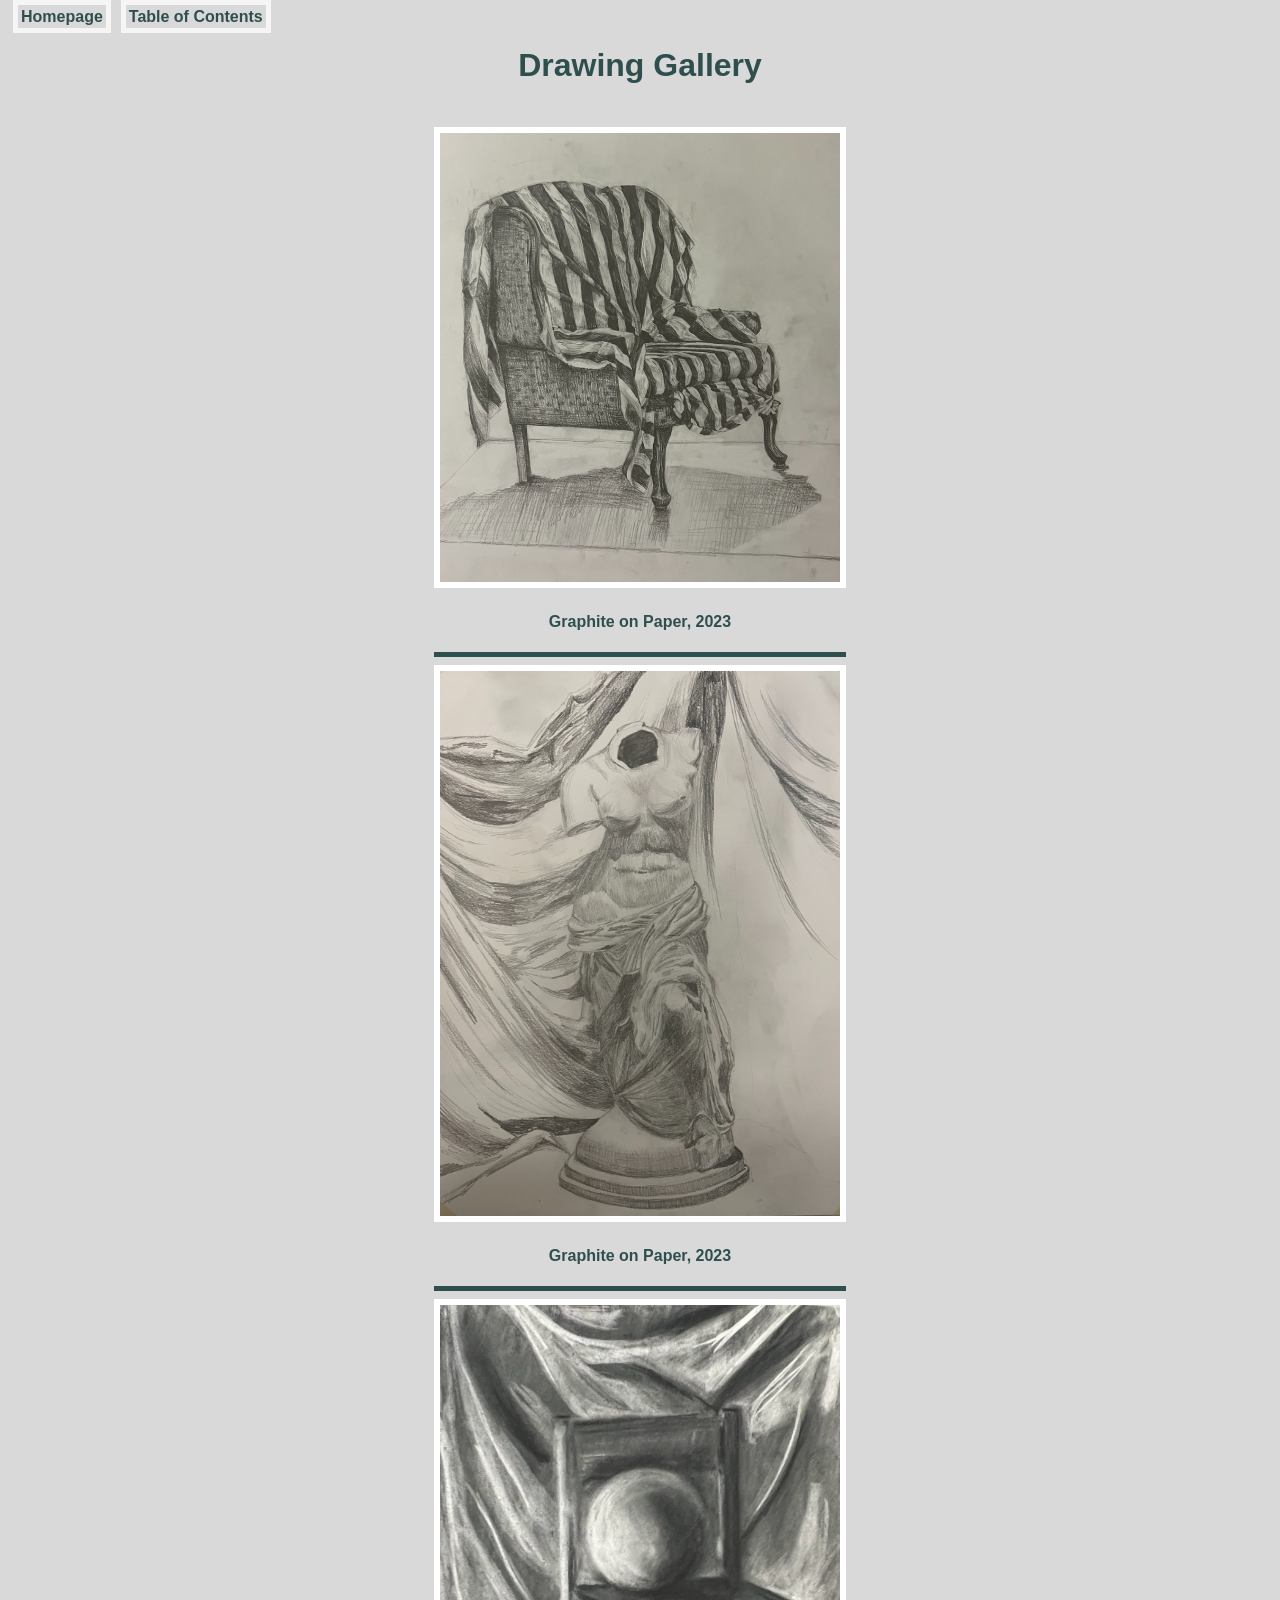
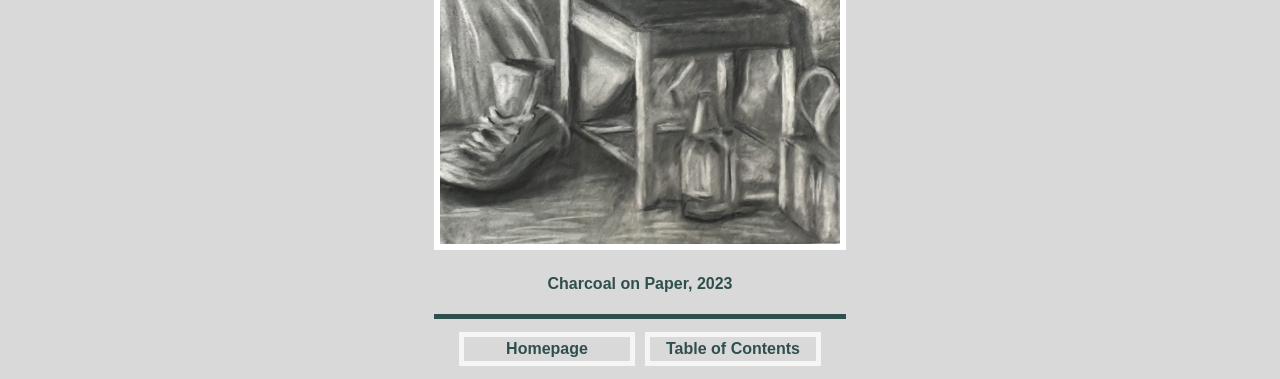
==== Drawing_Gallery.html @ 5d08d079 "initial commit" ====
<!DOCTYPE html>
<html lang="en">
<head>
    <meta charset="UTF-8">
    <meta name="viewport" content="width=device-width, initial-scale=1.0">
    <title>Drawing Gallery</title>
    <link rel="stylesheet" href="style.portfolio.css" type="text/css">
</head>
<body>
    <a id="toplink" href="Index.html">Homepage</a><a id="toplink" href="Table_of_Contents.html">Table of Contents</a>
    <div class="container-center">
    <h1>Drawing Gallery</h1>
    <hr>
    <div style="text-align: center;">
        <img src="Videos+Images/Chair_Drawing.png" alt="Drawing of a chair with a striped piece of fabric draped over it">
        <h4>Graphite on Paper, 2023</h4>
        <hr>
        <img src="Videos+Images/Statue_Drawing.png" alt="Drawing of a statue">
        <h4>Graphite on Paper, 2023</h4>
        <hr>
        <img src="Videos+Images/Still_Life_Drawing.png" alt="Drawing of a chair with a ball sitting on top of it and a shoe and bottle in front of it">
        <h4>Charcoal on Paper, 2023</h4>
        <hr>
        <a id="regular" href="Index.html">Homepage</a><a id="regular" href="Table_of_Contents.html">Table of Contents</a>
    </div>
    </div>
    
</body>
</html>
---- style.portfolio.css ----
body {
    background-color: rgb(217, 217, 217);
}

img {
    border: 5pt solid white;
    width: 400px
}

h1 {
    color: darkslategray;
    font-family: 'Lucida Sans', 'Lucida Sans Regular', 'Lucida Grande', 'Lucida Sans Unicode', Geneva, Verdana, sans-serif;
    font-weight: bold;
    text-align: center
}

h3 {
    color: dimgray;
    font-family: 'Lucida Sans', 'Lucida Sans Regular', 'Lucida Grande', 'Lucida Sans Unicode', Geneva, Verdana, sans-serif;
    text-align: center;
}

h4 {
    color: darkslategray;
    font-family: 'Lucida Sans', 'Lucida Sans Regular', 'Lucida Grande', 'Lucida Sans Unicode', Geneva, Verdana, sans-serif;
    font-weight: bold;
    text-align: center
}

p {
    color: darkslategray;
    font-family: 'Lucida Sans', 'Lucida Sans Regular', 'Lucida Grande', 'Lucida Sans Unicode', Geneva, Verdana, sans-serif;
    font-weight: bold;
    text-align: center;
    font-size: 14pt;
    margin: 15pt;
    margin-left: 30pt;
    margin-right: 30pt
}

#regular {
    font-family: 'Lucida Sans', 'Lucida Sans Regular', 'Lucida Grande', 'Lucida Sans Unicode', Geneva, Verdana, sans-serif;
    font-weight: bold;
    padding: 3px;
    border: 5px solid whitesmoke;
    text-decoration: none;
    color: darkslategray;
    display: inline-block;
    width: 160px;
    margin: 5px;
}

#toplink {
    font-family: 'Lucida Sans', 'Lucida Sans Regular', 'Lucida Grande', 'Lucida Sans Unicode', Geneva, Verdana, sans-serif;
    font-weight: bold;
    padding: 3px;
    border: 5px solid whitesmoke;
    text-decoration: none;
    color: darkslategray;
    margin: 5px;
}

#regular:hover {
    border: 5px solid whitesmoke;
    background-color: whitesmoke
}

#toplink:hover {
    border: 5px solid whitesmoke;
    background-color: whitesmoke;
}

footer {
    color: dimgray;
    font-family: 'Lucida Sans', 'Lucida Sans Regular', 'Lucida Grande', 'Lucida Sans Unicode', Geneva, Verdana, sans-serif;
    text-align: center;
    font-weight: bold;
}

hr {
    border: none;
    height: 5px;
    background-color: darkslategrey;

}

ul {
    color: darkslategray;
    font-family: 'Lucida Sans', 'Lucida Sans Regular', 'Lucida Grande', 'Lucida Sans Unicode', Geneva, Verdana, sans-serif;
    font-weight: bold;
    text-align: center;
    font-size: 14pt;
    list-style-type:disc;
}

li {
    padding:5px
}

table {
    text-align: center;
    border: 3px solid darkslategrey;
    border-collapse: collapse;
}

td {
    border: 3px solid darkslategray;
    padding: 5px;

}

.center-table {
    margin-left: auto;
    margin-right: auto;
}

#footer {
    color: darkslategray;
}

#list {
    display: inline-block;
    
    
}

.center-list {
    text-align: center;
}

.container-center {
  display: flex;
  flex-direction: column;
  justify-content: center;
  align-items: center;
  flex-wrap: wrap;
}

.home_flex {
    display: flex
}
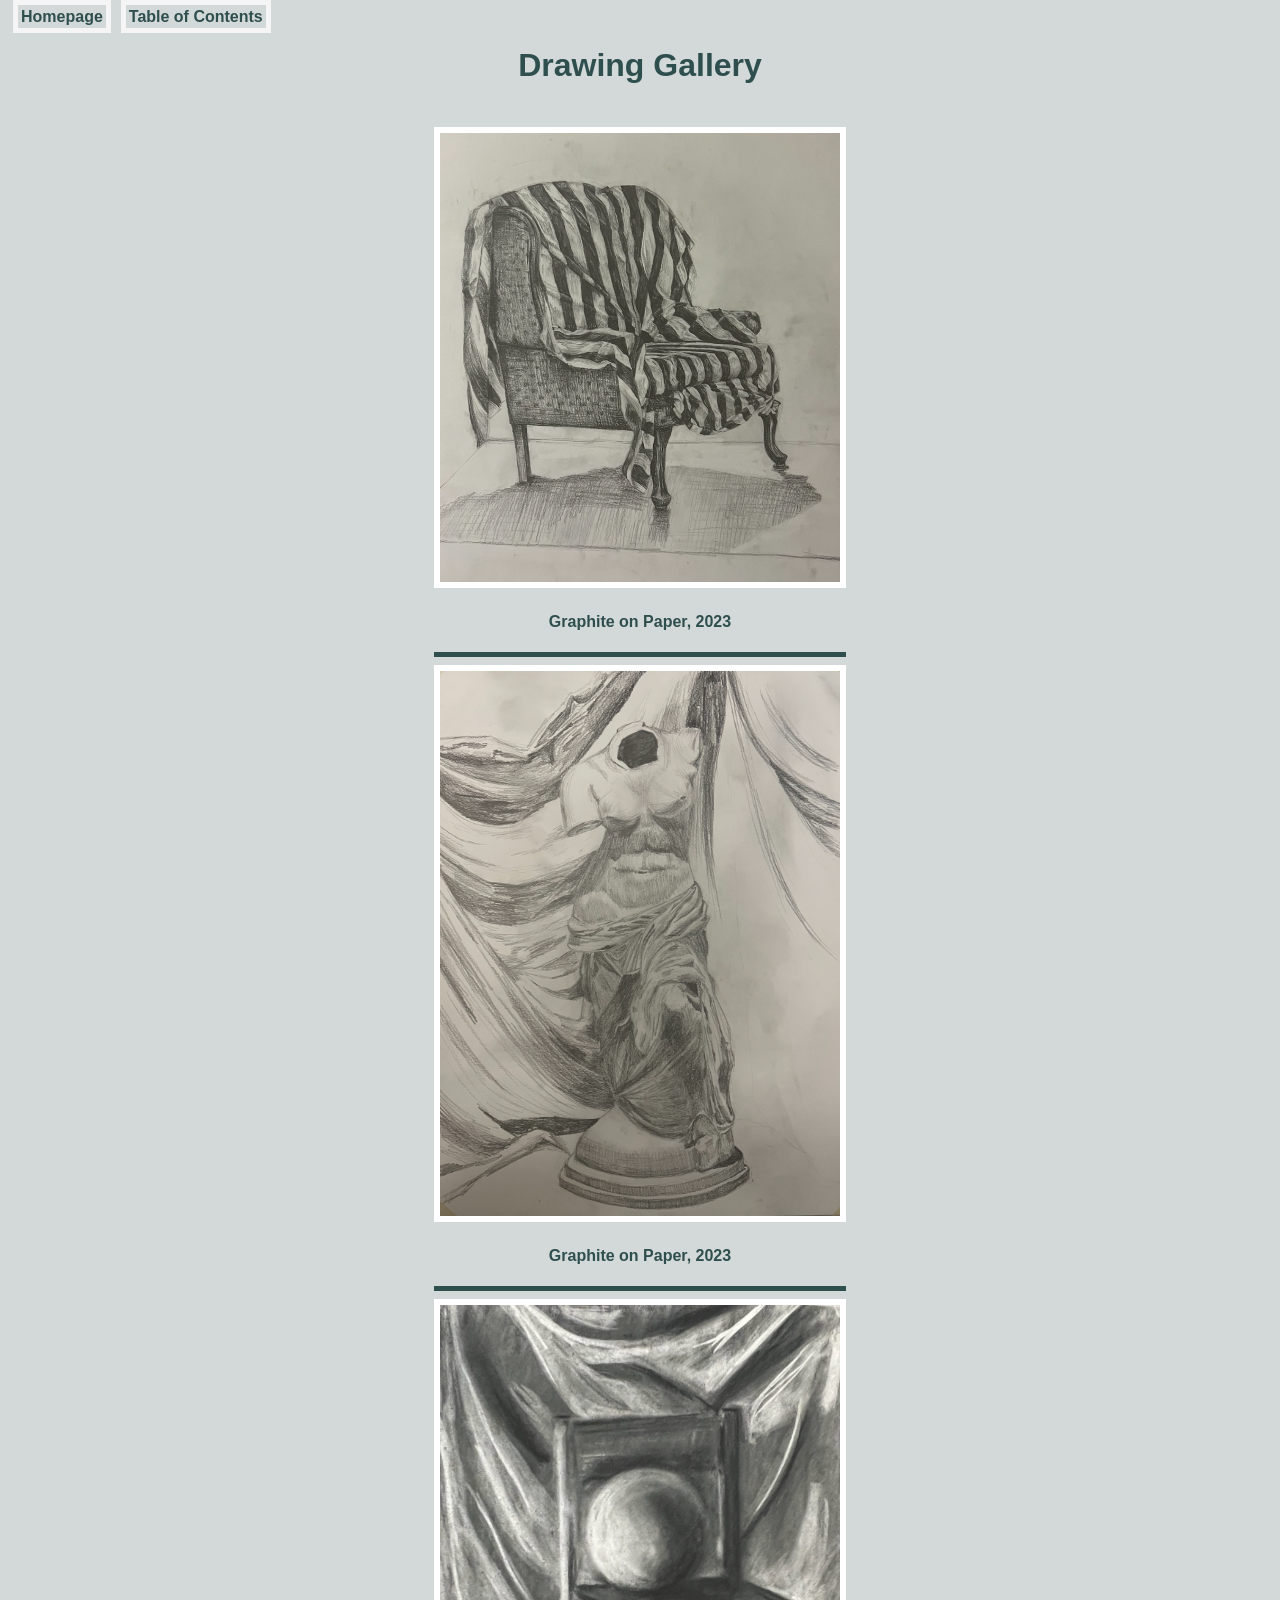
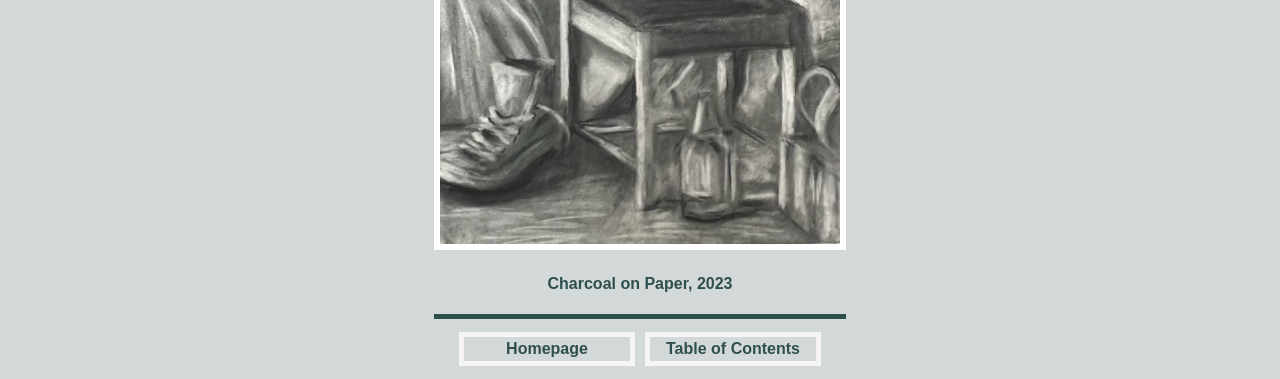
==== commit c0bc628e: "fixing links" ====
--- a/Drawing_Gallery.html
+++ b/Drawing_Gallery.html
@@ -5,9 +5,10 @@
     <meta name="viewport" content="width=device-width, initial-scale=1.0">
     <title>Drawing Gallery</title>
     <link rel="stylesheet" href="style.portfolio.css" type="text/css">
+    <meta name="viewport" content="width=device-width, initial-scale=1.0">
 </head>
 <body>
-    <a id="toplink" href="Index.html">Homepage</a><a id="toplink" href="Table_of_Contents.html">Table of Contents</a>
+    <a id="toplink" href="index.html">Homepage</a><a id="toplink" href="Table_of_Contents.html">Table of Contents</a>
     <div class="container-center">
     <h1>Drawing Gallery</h1>
     <hr>
@@ -21,7 +22,7 @@
         <img src="Videos+Images/Still_Life_Drawing.png" alt="Drawing of a chair with a ball sitting on top of it and a shoe and bottle in front of it">
         <h4>Charcoal on Paper, 2023</h4>
         <hr>
-        <a id="regular" href="Index.html">Homepage</a><a id="regular" href="Table_of_Contents.html">Table of Contents</a>
+        <a id="regular" href="index.html">Homepage</a><a id="regular" href="Table_of_Contents.html">Table of Contents</a>
     </div>
     </div>
     
--- a/style.portfolio.css
+++ b/style.portfolio.css
@@ -1,10 +1,19 @@
 body {
-    background-color: rgb(217, 217, 217);
+    background-color: rgb(211, 216, 216);
 }
 
 img {
     border: 5pt solid white;
-    width: 400px
+    width: 400px;
+    height: auto;
+
+}
+
+@media screen and (max-width=750px) {
+    img {
+        width: 200px;
+        height: auto;
+    }
 }
 
 h1 {
@@ -90,11 +99,11 @@
     font-weight: bold;
     text-align: center;
     font-size: 14pt;
-    list-style-type:disc;
+    list-style-type: disc;
 }
 
 li {
-    padding:5px
+    padding: 5px
 }
 
 table {
@@ -120,8 +129,8 @@
 
 #list {
     display: inline-block;
-    
-    
+
+
 }
 
 .center-list {
@@ -129,13 +138,9 @@
 }
 
 .container-center {
-  display: flex;
-  flex-direction: column;
-  justify-content: center;
-  align-items: center;
-  flex-wrap: wrap;
+    display: flex;
+    flex-direction: column;
+    justify-content: center;
+    align-items: center;
+    flex-wrap: wrap;
 }
-
-.home_flex {
-    display: flex
-}
